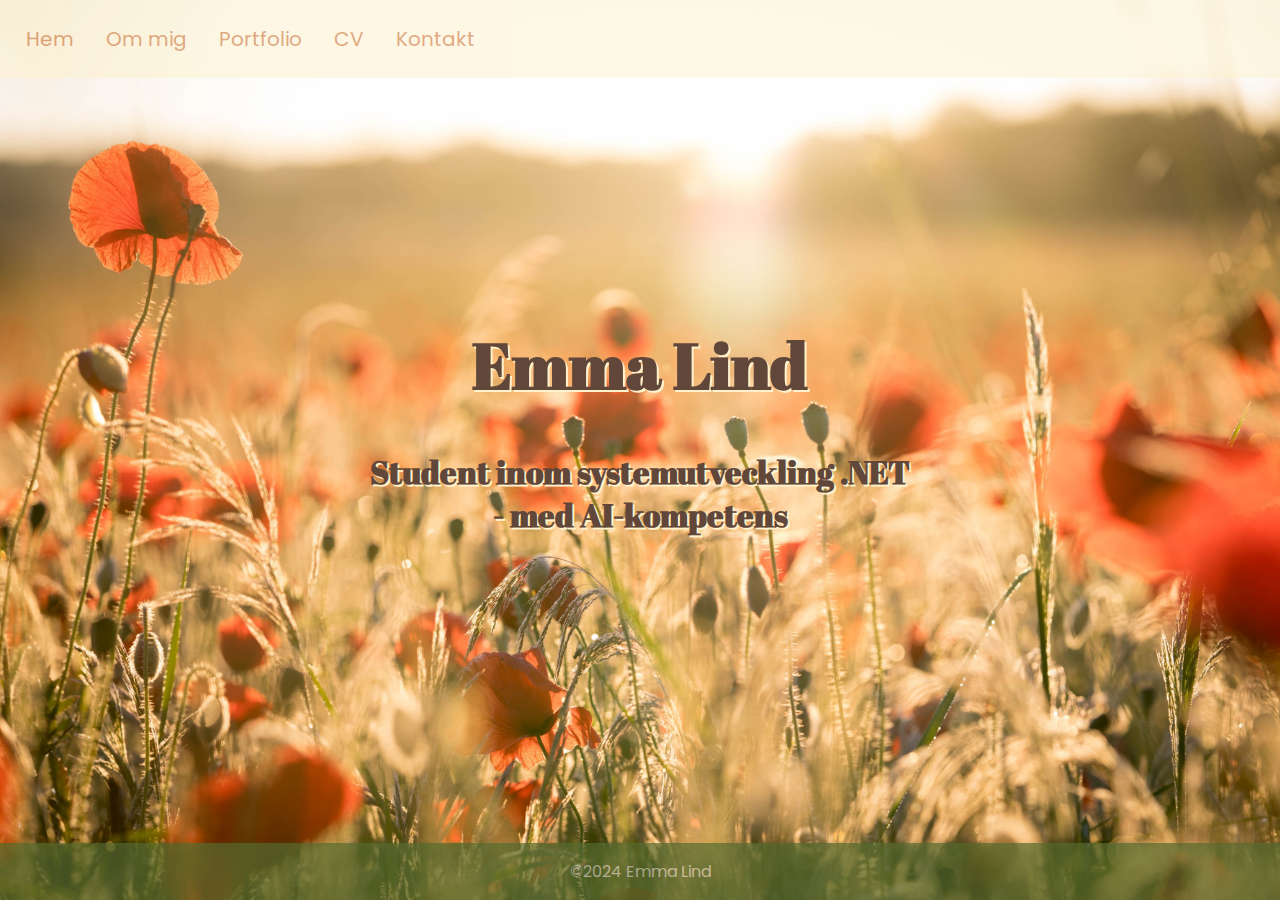
==== index.html @ 6f8d42cd "second commit" ====
<!-- Start page -->
<!DOCTYPE html>
<html lang="en">
  <head>
    <meta charset="UTF-8" />
    <meta
      name="viewport"
      content="width=device-width, initial-scale=1.0"
    />
    <title>Hem</title>
    <link
      rel="stylesheet"
      type="text/css"
      href="style.css"
    />
    <link
      href="https://fonts.googleapis.com/css2?family=Abril+Fatface&family=Poppins:wght@300&display=swap"
      rel="stylesheet"
    />
  </head>
  <body>
    <header>
      <nav class="main-menu">
        <ul>
          <li><a href="index.html">Hem</a></li>
          <li><a href="about.html">Om mig</a></li>
          <li><a href="portfolio.html">Portfolio</a></li>
          <li><a href="resume.html">CV</a></li>
          <li><a href="contact.html">Kontakt</a></li>
        </ul>
      </nav>
    </header>
    <main>
      <section id="home">
        <h1>Emma Lind</h1>
        <h2>Student inom systemutveckling .NET<br />- med AI-kompetens</h2>
      </section>
    </main>
    <footer>
      <p>&copy;2024 Emma Lind</p>
    </footer>
  </body>
</html>
---- style.css ----
/* standard style for body etc */
body {
  background-image: url(images/karim-ben-van-mKk2nnZ1EQk-unsplash.jpg);
  background-repeat: no-repeat;
  background-attachment: fixed;
  background-size: cover;
  min-height: 100vh;
  display: flex;
  flex-direction: column;
  font-family: Poppins, sans-serif;
  margin: 0;
  padding: 0;
}
html {
  margin: 0;
  padding: 0;
}
h1 {
  display: flex;
  justify-content: center;
  align-items: center;
  font-family: "Abril Fatface", serif;
  font-size: 30px;
  color: rgb(97, 71, 57);
  text-shadow: 2px 2px #fef2cd;
}
h2 {
  display: flex;
  justify-content: center;
  align-items: center;
  font-family: "Abril Fatface", serif;
  font-size: 23px;
  color: rgb(97, 71, 57);
}
h3 {
  font-family: "Abril Fatface", serif;
  color: rgb(65, 55, 31);
}

/* Nav - style */
.main-menu ul {
  width: 100%;
  height: 10%;
  list-style-type: none;
  margin: 0;
  padding: 10px;
  overflow: hidden;
  background-color: #fef2cd;
  opacity: 0.5;
  float: left;
}
.main-menu li {
  height: 100%;
  float: left;
  display: flex;
  flex-wrap: wrap;
  align-items: center;
}
.main-menu li a {
  display: block;
  color: rgb(196, 89, 7);
  text-align: center;
  padding: 14px 16px;
  text-decoration: none;
  font-size: 20px;
  font-family: Poppins, sans-serif;
}
.main-menu li a:hover {
  background-color: khaki;
}

/* footer-style */
footer {
  background-color: darkolivegreen;
  margin-top: auto;
  margin-bottom: 0px;
  padding: 0px;
  opacity: 0.7;
  width: 100%;
}
footer p {
  display: flex;
  justify-content: center;
  color: rgb(208, 204, 187);
}

/* Contact - page */
.contact-container {
  width: 100%;
  display: flex;
  justify-content: center;
}
.contact {
  margin-top: 50px;
  margin-bottom: 50px;
  display: flex;
  flex-direction: column;
  align-items: center;
  margin: 20px;
  padding: 20px;
  width: 600px;
  height: auto;
  border: 1px solid #543f3f;
  border-radius: 30px;
  background-color: #fff6e2;
}
.contact img {
  width: 40px;
  height: auto;
  padding-right: 20px;
}
.contact ul {
  display: flex;
  flex-direction: column;
  align-items: left;
  width: 75%;
  list-style: none;
  font-size: larger;
  margin: 30px;
}
.contact ul li {
  margin: 15px;
}
#icon-holder {
  margin-top: 20px;
}
#icon-holder img {
  width: 55px;
  margin: 10px;
}
#icon-holder :hover {
  transform: scale(1.2);
  cursor: pointer;
}

/* About me - page */
.about-me-content {
  display: flex;
  justify-content: center;
  margin: 20px;
}
.about-me img {
  width: 500px;
  height: 600px;
  margin: 5px;
  padding: 0px;
  border-radius: 10%;
}
.about-me {
  display: flex;
  justify-content: center;
  align-items: center;
  margin-bottom: 75px;
  background-color: #fff6e2;
  padding: 30px;
  margin: 10px;
  border-radius: 10%;
  width: 1000px;
  height: auto;
}
.tex-about-me {
  margin: 20px;
  padding: auto;
  display: flex;
  flex-wrap: wrap;
}

/* Home-page */
#home {
  margin: 200px;
  display: flex;
  justify-content: center;
  flex-direction: column;
}
#home h1 {
  text-align: center;
  font-size: 4em;
  padding: 0;
  margin-bottom: 1rem;
}
#home h2 {
  text-align: center;
  font-size: 2em;
  text-shadow: 2px 2px #fef2cd;
}

/* CV - page */
.cv-aside img {
  width: 80%;
  height: auto;
  margin: 5px;
  padding: 5px;
  border: 5px solid rgb(65, 55, 31);
  border-radius: 50%;
}
.CV-content {
  display: flex;
  justify-content: center;
  margin-bottom: 30px;
  margin-top: 40px;
  max-width: 1900px;
}
.CV-content h1 {
  text-shadow: none;
}
.cv-aside {
  background-color: beige;
  min-width: 200px;
  width: 20%;
  padding: 15px;
  margin-left: 15%;
  border: 2px solid rgb(65, 55, 31);
}
.work-education h3 {
  border-bottom: 3px solid rgb(65, 55, 31);
}
.work-education {
  background-color: rgb(254, 254, 246);
  min-width: 400px;
  width: 40%;
  padding-right: 20px;
  margin-right: 15%;
  border-top: 2px solid rgb(65, 55, 31);
  border-bottom: 2px solid rgb(65, 55, 31);
  border-right: 2px solid rgb(65, 55, 31);
}
.work-education ul {
  list-style: none;
}
.work-education-description {
  border-bottom: 2px solid rgb(80, 118, 76);
  opacity: 0.7;
}
.date {
  padding-right: 30px;
  text-align: right;
  width: 30%;
  float: right;
  font-size: smaller;
}

/* Portfolio - page */
.modal {
  background-color: rgb(240, 233, 201);
  padding: 10px;
  margin: 10px;
  border-radius: 5%;
  width: auto;
}
dialog {
  padding: 1rem 3rem;
  background: white;
  max-width: 400px;
  padding-top: 2rem;
  border-radius: 20px;
  border: 0;
  box-shadow: 0 5px 30px 0 rgb(0 0 0 / 10%);
  animation: fadeIn 1s ease both;
  &::backdrop {
    animation: fadeIn 1s ease both;
    background: rgb(255 255 255 / 40%);
    z-index: 2;
    backdrop-filter: blur(20px);
  }
  .x {
    filter: grayscale(1);
    border: none;
    background: none;
    position: absolute;
    top: 15px;
    right: 10px;
    transition: ease filter, transform 0.3s;
    cursor: pointer;
    transform-origin: center;
    &:hover {
      filter: grayscale(0);
      transform: scale(1.1);
    }
  }
}
button.primary {
  display: flex;
  font-size: 0.8rem;
  color: #3a351d !important;
  background: rgb(241, 236, 204);
  padding: 0;
  margin: 10px;
  border-radius: 17px;
  transition: background-color 0.1s ease;
  width: 90%;
  height: auto;
  transition: all 0.25s ease;
  border: 0;
  cursor: pointer;
  box-shadow: 0 10px 20px -10px rgb(74, 62, 27);
  &:hover {
    box-shadow: 0 20px 20px -10px rgb(80, 68, 41);
    transform: translateY(-5px);
  }
}

@keyframes fadeIn {
  from {
    opacity: 0;
  }
  to {
    opacity: 1;
  }
}
:root {
  --vs-primary: 29 92 255;
}
.modals {
  display: flex;
  justify-content: space-around;
  align-items: center;
  flex-wrap: wrap;
  height: auto;
  margin: 20px;
  width: 100%;
  border-radius: 10%;
  margin-top: 50px;
}
.modals img {
  max-width: 300px;
  width: 300px;
  height: 200px;
  border-radius: 5%;
}
.modal1 {
  padding: 20px;
  margin: 20px;
  width: 400px;
}
.modal2 {
  padding: 20px;
  padding: 20px;
  margin: 20px;
  width: 400px;
}
.modal3 {
  padding: 20px;
  margin: 20px;
  width: 400px;
}

/* css when screen is max 700px wide */
@media screen and (max-width: 700px) {
  .about-me {
    display: flex;
    flex-wrap: wrap;
    justify-content: center;
    margin-bottom: 75px;
    background-color: #f4ebd6;
    padding: 30px;
    margin: 20px;
    border-radius: 10%;
    width: 85%;
    height: auto;
  }
  .about-me img {
    width: 85%;
    height: auto;
    margin: 5px;
    padding: 0px;
    border-radius: 10%;
  }
  .contact {
    display: flex;
    justify-content: center;
    margin: 20px;
    padding: 20px;
    width: 85%;
    height: auto;
    border: 1px solid #543f3f;
    border-radius: 30px;
    background-color: #fff6e2;
  }
  .date {
    float: left;
    text-align: left;
    width: 100%;
  }
  .CV-content {
    display: flex;
    flex-wrap: wrap;
    flex-direction: column-reverse;
    width: 100%;
    margin: 0;
    padding: 0;
  }
  .cv-aside {
    display: flex;
    flex-wrap: wrap;
    flex-direction: column;
    width: 100%;
    margin-left: 0;
    margin-right: 0;
    border-bottom: 2px solid rgb(65, 55, 31);
  }
  .work-education {
    display: flex;
    flex-wrap: wrap;
    flex-direction: column;
    justify-content: center;
    width: 100%;
    margin-top: 40px;
    margin-left: 0;
    margin-right: 0;
    border-bottom: 0;
  }
}
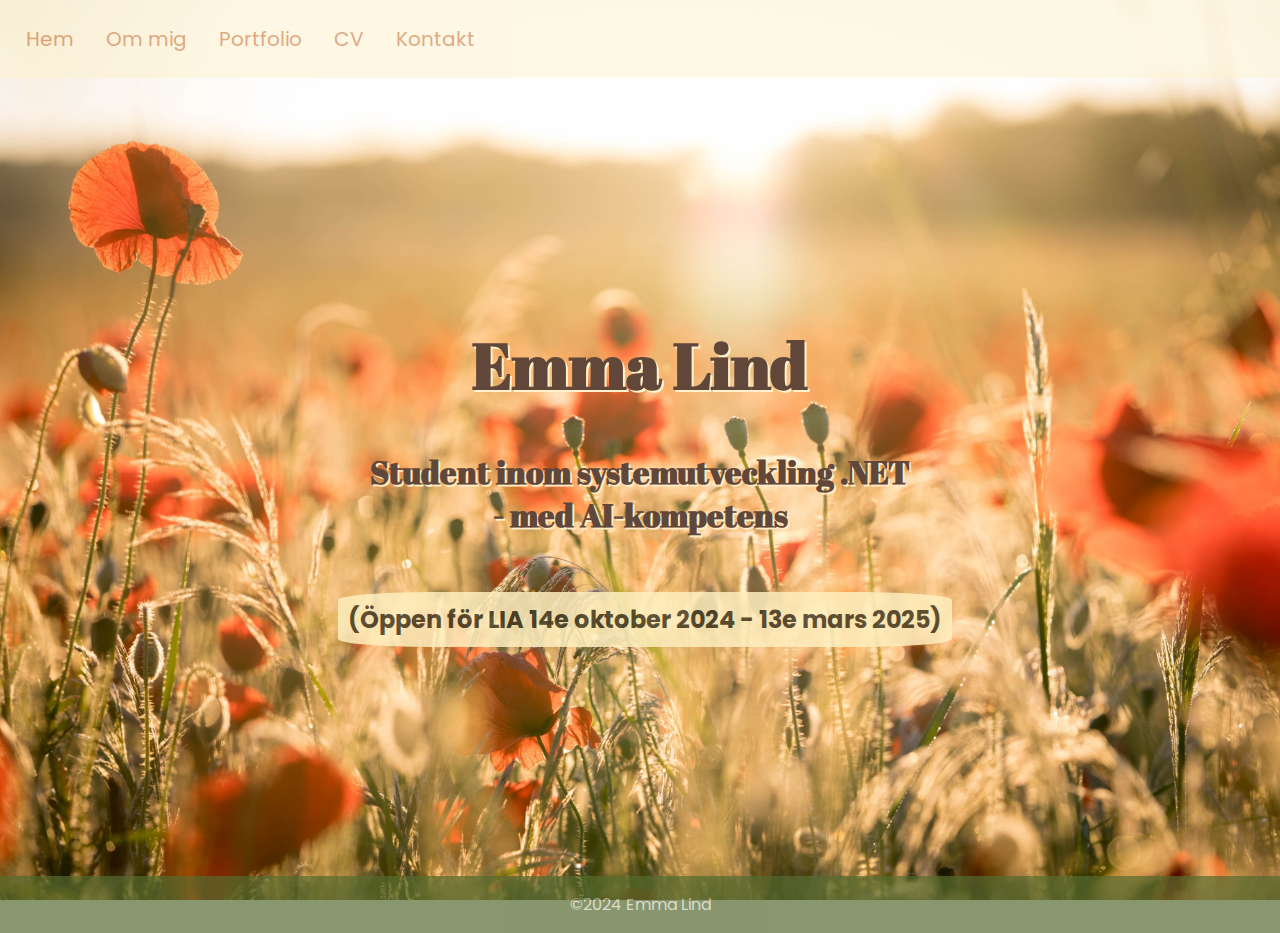
==== commit b178ef72: "Lade till att jag är öppen för LIA på index" ====
--- a/index.html
+++ b/index.html
@@ -1,6 +1,6 @@
 <!-- Start page -->
 <!DOCTYPE html>
-<html lang="en">
+<html lang="sv">
   <head>
     <meta charset="UTF-8" />
     <meta
@@ -31,10 +31,13 @@
       </nav>
     </header>
     <main>
-      <section id="home">
+      <article id="home">
         <h1>Emma Lind</h1>
         <h2>Student inom systemutveckling .NET<br />- med AI-kompetens</h2>
-      </section>
+        <section id="lia">
+          <h3>(Öppen för LIA 14e oktober 2024 - 13e mars 2025)</h3>
+        </section>
+      </article>
     </main>
     <footer>
       <p>&copy;2024 Emma Lind</p>
--- a/style.css
+++ b/style.css
@@ -181,7 +181,23 @@
 #home h2 {
   text-align: center;
   font-size: 2em;
-  text-shadow: 2px 2px #fef2cd;
+  text-shadow: 2px 2px #ffebc5;
+}
+#lia {
+  padding: 5px;
+  opacity: 0.85;
+  width: 100%;
+  display: flex;
+  justify-content: center;
+}
+#home h3 {
+  color: rgb(69, 60, 38);
+  text-align: center;
+  font-size: 1.5em;
+  font-family: Poppins, sans-serif;
+  padding: 10px;
+  background-color: rgb(255, 239, 191);
+  border-radius: 15%;
 }
 
 /* CV - page */
@@ -410,3 +426,41 @@
     border-bottom: 0;
   }
 }
+@media print {
+  body {
+    color: #000000;
+    background-color: #ffffff;
+    font-family: Georgia, Times, serif;
+  }
+  p {
+    font-family: Georgia, Times, serif;
+    font-size: 12pt;
+  }
+  .CV-content {
+    font-family: Georgia, Times, serif;
+  }
+  h1 {
+    font-family: Georgia, Times, serif;
+  }
+  h3 {
+    font-family: Georgia, Times, serif;
+  }
+  .about-me-content {
+    display: flex;
+    flex-direction: column;
+    flex-wrap: wrap;
+  }
+  .about-me-content p {
+    font-size: 14pt;
+  }
+  a:link {
+    color: #0000cc;
+    text-decoration: underline;
+  }
+  footer {
+    display: none;
+  }
+  header {
+    display: none;
+  }
+}
